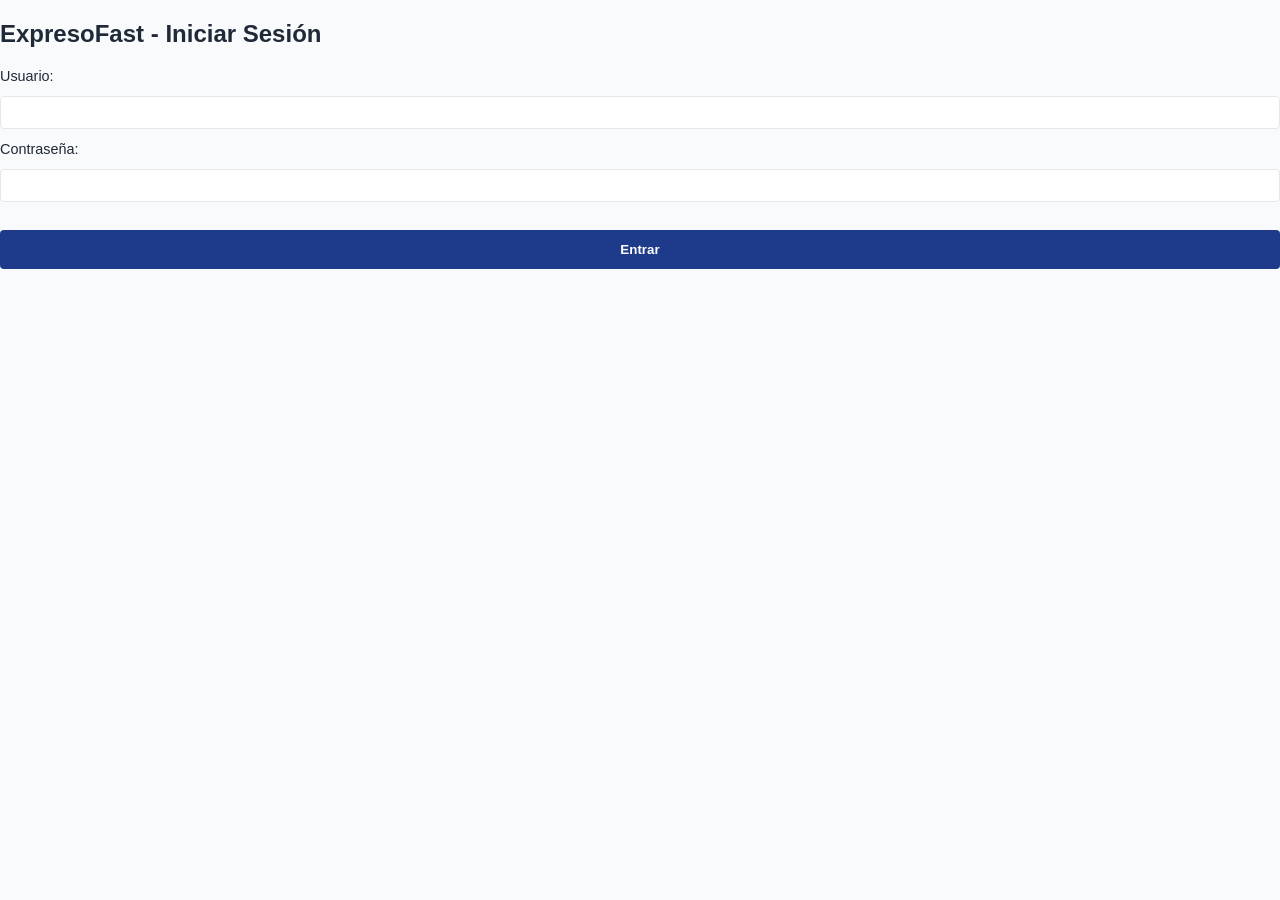
==== frontend/index.html @ 1f8c97b3 "build: create project based on previous" ====
<!DOCTYPE html>
<html lang="es">
<head>
    <meta charset="UTF-8">
    <meta name="viewport" content="width=device-width, initial-scale=1.0">
    <title>ExpresoFast - Control de Envíos</title>
    <link rel="stylesheet" href="styles.css">
    <style>
        /* Estilos rápidos para el modal */
        .modal { display: none; position: fixed; z-index: 1000; left: 0; top: 0; width: 100%; height: 100%; overflow: auto; background-color: rgba(0,0,0,0.5); }
        .modal-content { background-color: #fefefe; margin: 10% auto; padding: 20px; border: 1px solid #888; width: 80%; max-width: 600px; display: flex; flex-direction: column; }
        .close { color: #aaa; float: right; font-size: 28px; font-weight: bold; cursor: pointer; align-self: flex-end; }
        .close:hover, .close:focus { color: black; text-decoration: none; cursor: pointer; }
        .bitacora-filtros { margin-bottom: 15px; }
    </style>
</head>
<body>
    <header>
        <div class="logo">ExpresoFast Control Panel</div>
        <nav>
            <ul>
                <li><a href="#">Dashboard</a></li>
                <li id="menu-reportes"><a href="#">Reportes</a></li>
                <li><a href="#" id="btn-logout">Cerrar Sesión</a></li>
            </ul>
        </nav>
    </header>

    <main>
        <aside class="sidebar">
            <h3>Filtros de Estado</h3>
            <ul class="filtros">
                <li><button onclick="filtrar('TODOS')">Todos</button></li>
                <li><button onclick="filtrar('PENDIENTE')">Pendientes</button></li>
                <li><button onclick="filtrar('EN_TRANSITO')">En Tránsito</button></li>
                <li><button onclick="filtrar('ENTREGADO')">Entregados</button></li>
            </ul>

            <div id="panel-registrar" style="display: none;">
                <h3>Registrar Nuevo Envío</h3>
                <form id="form-envio">
                    <label for="codigoRastreo">Código Rastreo:</label>
                    <input type="text" id="codigoRastreo" required>
                    
                    <label for="direccionDestino">Dirección Destino:</label>
                    <input type="text" id="direccionDestino" required>
                    
                    <label for="pesoKg">Peso (Kg):</label>
                    <input type="number" id="pesoKg" step="0.01" required>
                    
                    <label for="costo">Costo:</label>
                    <input type="number" id="costo" step="0.01" required>
                    
                    <label for="vehiculoId">ID Vehículo:</label>
                    <input type="number" id="vehiculoId" required>
                    
                    <label for="conductorId">ID Conductor:</label>
                    <input type="number" id="conductorId" required>
                    
                    <button type="submit">Registrar</button>
                </form>
            </div>
        </aside>

        <section class="tablero">
            <h2>Tablero de Control - <span id="user-info"></span></h2>
            <div id="envios-grid" class="grid">
                <!-- Tarjetas generadas dinámicamente -->
            </div>
        </section>
    </main>

    <!-- Modal de Bitácora -->
    <div id="bitacoraModal" class="modal">
        <div class="modal-content">
            <span class="close" id="closeBitacoraModal">&times;</span>
            <h2>Historial de Auditoría</h2>
            <div class="bitacora-filtros">
                <label>Desde: <input type="date" id="filtroFechaInicio"></label>
                <label>Hasta: <input type="date" id="filtroFechaFin"></label>
                <button onclick="filtrarBitacora()">Filtrar</button>
            </div>
            <div id="bitacora-list">
                <!-- Historial -->
            </div>
        </div>
    </div>

    <script src="app.js"></script>
</body>
</html>
---- frontend/styles.css ----
:root {
    --primary-color: #1e3a8a; /* Corporative */
    --secondary-color: #f3f4f6;
    --text-color: #1f2937;
    --border-color: #e5e7eb;
    
    /* Status colors */
    --status-entregado: #16a34a;
    --status-en-transito: #2563eb;
    --status-pendiente: #d97706;
    --status-cancelado: #dc2626;
}

body {
    font-family: 'Segoe UI', Tahoma, Geneva, Verdana, sans-serif;
    margin: 0;
    padding: 0;
    color: var(--text-color);
    background-color: #f9fafb;
}

header {
    background-color: var(--primary-color);
    color: white;
    padding: 1rem 2rem;
    display: flex;
    justify-content: space-between;
    align-items: center;
}

header .logo {
    font-size: 1.5rem;
    font-weight: bold;
}

nav ul {
    list-style: none;
    margin: 0;
    padding: 0;
    display: flex;
    gap: 1.5rem;
}

nav a {
    color: white;
    text-decoration: none;
}

main {
    display: flex;
    padding: 2rem;
    gap: 2rem;
}

.sidebar {
    width: 300px;
    background: white;
    padding: 1.5rem;
    border-radius: 8px;
    box-shadow: 0 1px 3px rgba(0,0,0,0.1);
    height: fit-content;
}

.sidebar h3 {
    margin-top: 0;
}

.filtros {
    list-style: none;
    padding: 0;
    display: flex;
    flex-direction: column;
    gap: 0.5rem;
    margin-bottom: 2rem;
}

.filtros button {
    width: 100%;
    padding: 0.5rem;
    background: var(--secondary-color);
    border: 1px solid var(--border-color);
    border-radius: 4px;
    cursor: pointer;
    text-align: left;
}

.filtros button:hover {
    background: #e5e7eb;
}

form {
    display: flex;
    flex-direction: column;
    gap: 0.75rem;
}

form label {
    font-weight: 500;
    font-size: 0.9rem;
}

form input {
    padding: 0.5rem;
    border: 1px solid var(--border-color);
    border-radius: 4px;
}

form button {
    margin-top: 1rem;
    padding: 0.75rem;
    background-color: var(--primary-color);
    color: white;
    border: none;
    border-radius: 4px;
    cursor: pointer;
    font-weight: bold;
}

.tablero {
    flex: 1;
}

.grid {
    display: grid;
    grid-template-columns: repeat(auto-fit, minmax(280px, 1fr));
    gap: 1.5rem;
}

.tarjeta-envio {
    background: white;
    border-radius: 8px;
    padding: 1.5rem;
    box-shadow: 0 2px 4px rgba(0,0,0,0.05);
    border: 1px solid var(--border-color);
}

.tarjeta-envio h4 {
    margin-top: 0;
    margin-bottom: 0.5rem;
}

.pill-status {
    display: inline-block;
    padding: 0.25rem 0.75rem;
    border-radius: 999px;
    color: white;
    font-size: 0.75rem;
    font-weight: bold;
    margin-bottom: 1rem;
}

.status-ENTREGADO { background-color: var(--status-entregado); }
.status-EN_TRANSITO { background-color: var(--status-en-transito); }
.status-PENDIENTE { background-color: var(--status-pendiente); }
.status-CANCELADO { background-color: var(--status-cancelado); }

.acciones {
    margin-top: 1rem;
    display: flex;
    gap: 0.5rem;
}

.acciones button {
    flex: 1;
    padding: 0.5rem;
    font-size: 0.8rem;
    border: 1px solid var(--border-color);
    background: white;
    border-radius: 4px;
    cursor: pointer;
}

.acciones button:hover {
    background: var(--secondary-color);
}
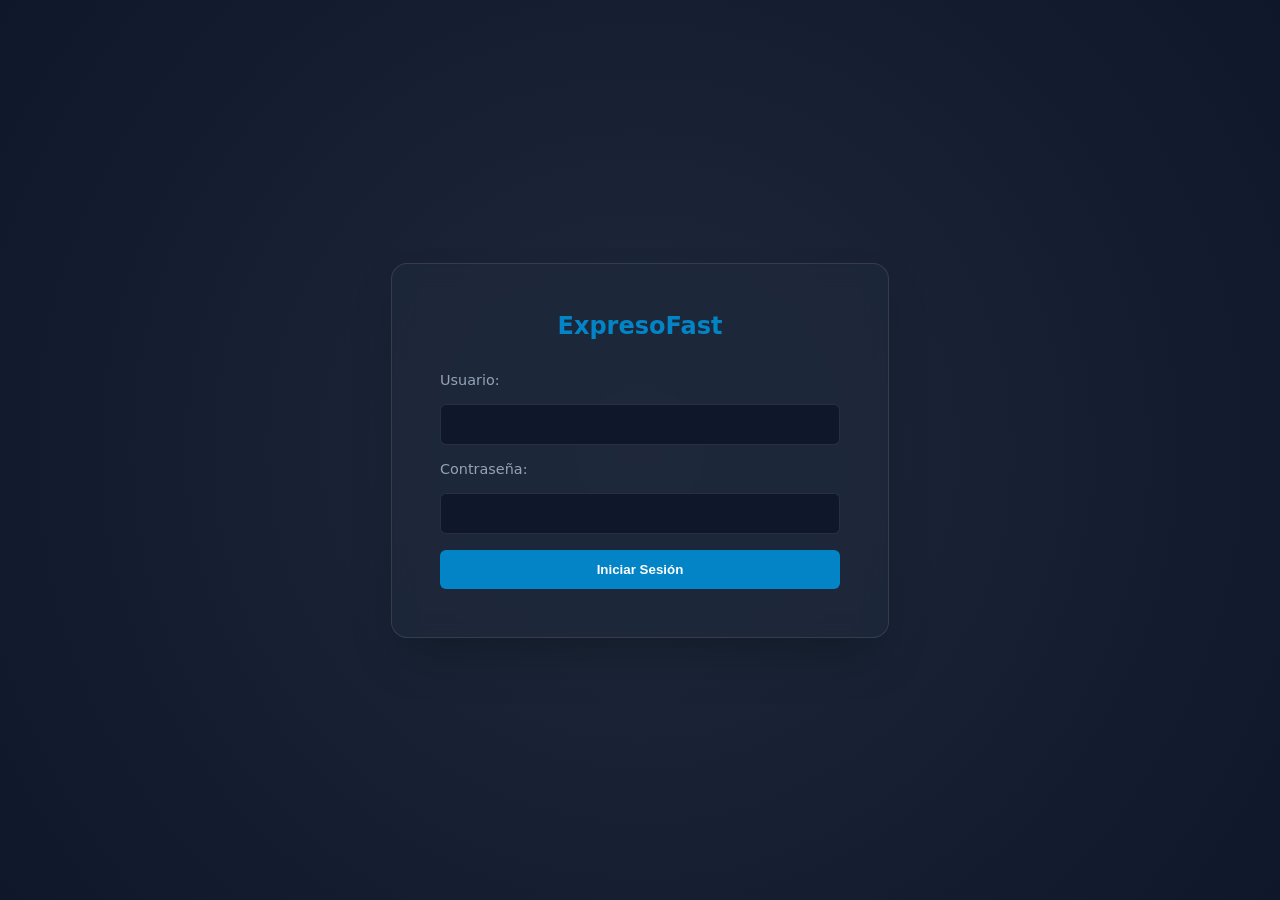
==== commit d5fa98fe: "feat: add full-stack frontend application, security configuration, and Lab 8 assets" ====
--- a/frontend/index.html
+++ b/frontend/index.html
@@ -3,89 +3,26 @@
 <head>
     <meta charset="UTF-8">
     <meta name="viewport" content="width=device-width, initial-scale=1.0">
-    <title>ExpresoFast - Control de Envíos</title>
+    <title>Login - ExpresoFast</title>
+    <meta name="description" content="Portal de inicio de sesión para operadores, administradores y conductores de ExpresoFast.">
     <link rel="stylesheet" href="styles.css">
-    <style>
-        /* Estilos rápidos para el modal */
-        .modal { display: none; position: fixed; z-index: 1000; left: 0; top: 0; width: 100%; height: 100%; overflow: auto; background-color: rgba(0,0,0,0.5); }
-        .modal-content { background-color: #fefefe; margin: 10% auto; padding: 20px; border: 1px solid #888; width: 80%; max-width: 600px; display: flex; flex-direction: column; }
-        .close { color: #aaa; float: right; font-size: 28px; font-weight: bold; cursor: pointer; align-self: flex-end; }
-        .close:hover, .close:focus { color: black; text-decoration: none; cursor: pointer; }
-        .bitacora-filtros { margin-bottom: 15px; }
-    </style>
 </head>
 <body>
-    <header>
-        <div class="logo">ExpresoFast Control Panel</div>
-        <nav>
-            <ul>
-                <li><a href="#">Dashboard</a></li>
-                <li id="menu-reportes"><a href="#">Reportes</a></li>
-                <li><a href="#" id="btn-logout">Cerrar Sesión</a></li>
-            </ul>
-        </nav>
-    </header>
-
-    <main>
-        <aside class="sidebar">
-            <h3>Filtros de Estado</h3>
-            <ul class="filtros">
-                <li><button onclick="filtrar('TODOS')">Todos</button></li>
-                <li><button onclick="filtrar('PENDIENTE')">Pendientes</button></li>
-                <li><button onclick="filtrar('EN_TRANSITO')">En Tránsito</button></li>
-                <li><button onclick="filtrar('ENTREGADO')">Entregados</button></li>
-            </ul>
-
-            <div id="panel-registrar" style="display: none;">
-                <h3>Registrar Nuevo Envío</h3>
-                <form id="form-envio">
-                    <label for="codigoRastreo">Código Rastreo:</label>
-                    <input type="text" id="codigoRastreo" required>
-                    
-                    <label for="direccionDestino">Dirección Destino:</label>
-                    <input type="text" id="direccionDestino" required>
-                    
-                    <label for="pesoKg">Peso (Kg):</label>
-                    <input type="number" id="pesoKg" step="0.01" required>
-                    
-                    <label for="costo">Costo:</label>
-                    <input type="number" id="costo" step="0.01" required>
-                    
-                    <label for="vehiculoId">ID Vehículo:</label>
-                    <input type="number" id="vehiculoId" required>
-                    
-                    <label for="conductorId">ID Conductor:</label>
-                    <input type="number" id="conductorId" required>
-                    
-                    <button type="submit">Registrar</button>
-                </form>
-            </div>
-        </aside>
-
-        <section class="tablero">
-            <h2>Tablero de Control - <span id="user-info"></span></h2>
-            <div id="envios-grid" class="grid">
-                <!-- Tarjetas generadas dinámicamente -->
-            </div>
-        </section>
-    </main>
-
-    <!-- Modal de Bitácora -->
-    <div id="bitacoraModal" class="modal">
-        <div class="modal-content">
-            <span class="close" id="closeBitacoraModal">&times;</span>
-            <h2>Historial de Auditoría</h2>
-            <div class="bitacora-filtros">
-                <label>Desde: <input type="date" id="filtroFechaInicio"></label>
-                <label>Hasta: <input type="date" id="filtroFechaFin"></label>
-                <button onclick="filtrarBitacora()">Filtrar</button>
-            </div>
-            <div id="bitacora-list">
-                <!-- Historial -->
-            </div>
+    <div class="login-wrapper">
+        <div class="login-box">
+            <h2>ExpresoFast</h2>
+            <div id="login-error" class="error-msg" aria-live="polite"></div>
+            <form id="loginForm">
+                <label for="username">Usuario:</label>
+                <input type="text" id="username" name="username" required aria-required="true">
+                
+                <label for="password">Contraseña:</label>
+                <input type="password" id="password" name="password" required aria-required="true">
+                
+                <button type="submit" class="btn-primary">Iniciar Sesión</button>
+            </form>
         </div>
     </div>
-
     <script src="app.js"></script>
 </body>
 </html>
--- a/frontend/styles.css
+++ b/frontend/styles.css
@@ -1,175 +1,278 @@
 :root {
-    --primary-color: #1e3a8a; /* Corporative */
-    --secondary-color: #f3f4f6;
-    --text-color: #1f2937;
-    --border-color: #e5e7eb;
-    
-    /* Status colors */
-    --status-entregado: #16a34a;
-    --status-en-transito: #2563eb;
-    --status-pendiente: #d97706;
-    --status-cancelado: #dc2626;
+    --primary-color: #0284c7;
+    --primary-dark: #0369a1;
+    --bg-dark: #0f172a;
+    --bg-card: #1e293b;
+    --text-main: #f8fafc;
+    --text-muted: #94a3b8;
+    --accent-success: #22c55e;
+    --accent-warning: #eab308;
+    --font-family: 'Inter', system-ui, sans-serif;
 }
 
 body {
-    font-family: 'Segoe UI', Tahoma, Geneva, Verdana, sans-serif;
+    font-family: var(--font-family);
     margin: 0;
     padding: 0;
-    color: var(--text-color);
-    background-color: #f9fafb;
-}
+    color: var(--text-main);
+    background-color: var(--bg-dark);
+    display: flex;
+    flex-direction: column;
+    min-height: 100vh;
+}
+
+h1, h2, h3, h4 { margin-top: 0; }
+a { text-decoration: none; color: inherit; }
 
 header {
-    background-color: var(--primary-color);
-    color: white;
+    background-color: var(--bg-card);
     padding: 1rem 2rem;
     display: flex;
     justify-content: space-between;
     align-items: center;
-}
-
-header .logo {
-    font-size: 1.5rem;
-    font-weight: bold;
-}
-
+    border-bottom: 1px solid rgba(255,255,255,0.1);
+    box-shadow: 0 4px 6px -1px rgba(0, 0, 0, 0.1);
+}
+header .logo { font-size: 1.5rem; font-weight: bold; color: var(--primary-color); }
+.header-actions { display: flex; align-items: center; gap: 1rem; }
+
+nav {
+    background-color: var(--bg-card);
+    padding: 0 2rem;
+    border-bottom: 1px solid rgba(255,255,255,0.05);
+}
 nav ul {
-    list-style: none;
-    margin: 0;
-    padding: 0;
-    display: flex;
-    gap: 1.5rem;
-}
-
-nav a {
-    color: white;
-    text-decoration: none;
+    list-style: none; margin: 0; padding: 0;
+    display: flex; gap: 1.5rem;
+}
+nav button {
+    background: transparent;
+    color: var(--text-muted);
+    border: none;
+    padding: 1rem 0;
+    font-size: 1rem;
+    cursor: pointer;
+    border-bottom: 2px solid transparent;
+    transition: all 0.3s;
+}
+nav button:hover, nav button.active {
+    color: var(--primary-color);
+    border-bottom: 2px solid var(--primary-color);
 }
 
 main {
     display: flex;
+    flex: 1;
     padding: 2rem;
     gap: 2rem;
-}
-
-.sidebar {
-    width: 300px;
-    background: white;
-    padding: 1.5rem;
-    border-radius: 8px;
-    box-shadow: 0 1px 3px rgba(0,0,0,0.1);
+    max-width: 1400px;
+    margin: 0 auto;
+    width: 100%;
+    box-sizing: border-box;
+}
+
+aside {
+    width: 320px;
+    background-color: var(--bg-card);
+    padding: 1.5rem;
+    border-radius: 12px;
     height: fit-content;
-}
-
-.sidebar h3 {
-    margin-top: 0;
-}
-
-.filtros {
-    list-style: none;
-    padding: 0;
-    display: flex;
-    flex-direction: column;
-    gap: 0.5rem;
-    margin-bottom: 2rem;
-}
-
-.filtros button {
-    width: 100%;
-    padding: 0.5rem;
-    background: var(--secondary-color);
-    border: 1px solid var(--border-color);
-    border-radius: 4px;
-    cursor: pointer;
-    text-align: left;
-}
-
-.filtros button:hover {
-    background: #e5e7eb;
-}
+    box-shadow: 0 10px 15px -3px rgba(0, 0, 0, 0.1);
+}
+.aside-info { font-size: 0.9rem; color: var(--text-muted); line-height: 1.5; }
 
 form {
     display: flex;
     flex-direction: column;
-    gap: 0.75rem;
-}
-
-form label {
-    font-weight: 500;
-    font-size: 0.9rem;
-}
-
-form input {
-    padding: 0.5rem;
-    border: 1px solid var(--border-color);
-    border-radius: 4px;
-}
-
-form button {
-    margin-top: 1rem;
+    gap: 1rem;
+}
+label { font-size: 0.9rem; color: var(--text-muted); }
+input {
+    padding: 0.75rem;
+    background-color: var(--bg-dark);
+    border: 1px solid rgba(255,255,255,0.1);
+    border-radius: 6px;
+    color: var(--text-main);
+}
+input:focus {
+    outline: none;
+    border-color: var(--primary-color);
+    box-shadow: 0 0 0 2px rgba(2, 132, 199, 0.2);
+}
+.btn-primary {
     padding: 0.75rem;
     background-color: var(--primary-color);
     color: white;
     border: none;
-    border-radius: 4px;
-    cursor: pointer;
-    font-weight: bold;
-}
-
-.tablero {
-    flex: 1;
-}
-
-.grid {
+    border-radius: 6px;
+    cursor: pointer;
+    font-weight: 600;
+    transition: background-color 0.2s;
+}
+.btn-primary:hover { background-color: var(--primary-dark); }
+.btn-secondary {
+    padding: 0.5rem;
+    background-color: transparent;
+    color: var(--text-muted);
+    border: 1px solid rgba(255,255,255,0.1);
+    border-radius: 6px;
+    cursor: pointer;
+    transition: all 0.2s;
+}
+.btn-secondary:hover {
+    background-color: rgba(255,255,255,0.05);
+    color: var(--text-main);
+}
+
+#kpiSection {
+    display: grid;
+    grid-template-columns: repeat(auto-fit, minmax(200px, 1fr));
+    gap: 1rem;
+    margin-bottom: 2rem;
+}
+.kpi-card {
+    background: linear-gradient(145deg, var(--bg-card), var(--bg-dark));
+    padding: 1.5rem;
+    border-radius: 12px;
+    border: 1px solid rgba(255,255,255,0.05);
+    display: flex;
+    flex-direction: column;
+    gap: 0.5rem;
+}
+.kpi-title { font-size: 0.9rem; color: var(--text-muted); }
+.kpi-value { font-size: 2rem; font-weight: bold; color: var(--text-main); }
+
+.tablero { flex: 1; }
+#enviosGrid {
     display: grid;
     grid-template-columns: repeat(auto-fit, minmax(280px, 1fr));
     gap: 1.5rem;
 }
 
-.tarjeta-envio {
-    background: white;
-    border-radius: 8px;
-    padding: 1.5rem;
-    box-shadow: 0 2px 4px rgba(0,0,0,0.05);
-    border: 1px solid var(--border-color);
-}
-
-.tarjeta-envio h4 {
-    margin-top: 0;
-    margin-bottom: 0.5rem;
-}
-
-.pill-status {
-    display: inline-block;
+article {
+    background-color: var(--bg-card);
+    border-radius: 12px;
+    padding: 1.5rem;
+    border: 1px solid rgba(255,255,255,0.05);
+    display: flex;
+    flex-direction: column;
+    gap: 1rem;
+    box-shadow: 0 4px 6px -1px rgba(0, 0, 0, 0.1);
+    transition: transform 0.2s, box-shadow 0.2s;
+}
+article:hover {
+    transform: translateY(-4px);
+    box-shadow: 0 10px 15px -3px rgba(0,0,0,0.2);
+}
+.card-header { display: flex; justify-content: space-between; align-items: flex-start; }
+.card-header h4 { margin: 0; font-size: 1.1rem; }
+.badge {
     padding: 0.25rem 0.75rem;
-    border-radius: 999px;
-    color: white;
+    border-radius: 9999px;
     font-size: 0.75rem;
+    font-weight: 600;
+}
+.badge.status-ENTREGADO { background-color: rgba(34, 197, 94, 0.2); color: var(--accent-success); }
+.badge.status-EN_TRANSITO { background-color: rgba(2, 132, 199, 0.2); color: var(--primary-color); }
+.badge.status-PENDIENTE { background-color: rgba(234, 179, 8, 0.2); color: var(--accent-warning); }
+.card-body p { margin: 0 0 0.5rem 0; font-size: 0.9rem; color: var(--text-muted); }
+.card-body strong { color: var(--text-main); }
+.card-actions { display: flex; gap: 0.5rem; margin-top: auto; }
+.card-actions button { flex: 1; }
+
+footer {
+    background-color: var(--bg-card);
+    padding: 1.5rem;
+    text-align: center;
+    color: var(--text-muted);
+    border-top: 1px solid rgba(255,255,255,0.05);
+}
+
+.login-wrapper {
+    display: flex;
+    align-items: center;
+    justify-content: center;
+    min-height: 100vh;
+    background: radial-gradient(circle at center, var(--bg-card), var(--bg-dark));
+}
+.login-box {
+    background: rgba(30, 41, 59, 0.8);
+    backdrop-filter: blur(12px);
+    padding: 3rem;
+    border-radius: 16px;
+    width: 100%;
+    max-width: 400px;
+    border: 1px solid rgba(255,255,255,0.1);
+    box-shadow: 0 25px 50px -12px rgba(0, 0, 0, 0.25);
+}
+.login-box h2 { text-align: center; margin-bottom: 2rem; color: var(--primary-color); }
+.error-msg {
+    background: rgba(220, 38, 38, 0.2);
+    color: #fca5a5;
+    padding: 0.75rem;
+    border-radius: 6px;
+    font-size: 0.9rem;
+    margin-bottom: 1rem;
+    display: none;
+    border: 1px solid rgba(220, 38, 38, 0.3);
+}
+
+.modal {
+    display: none; position: fixed; z-index: 1000; left: 0; top: 0; width: 100%; height: 100%;
+    background-color: rgba(15, 23, 42, 0.8);
+    backdrop-filter: blur(4px);
+}
+.modal-content {
+    background-color: var(--bg-card);
+    margin: 5% auto; padding: 2rem; border-radius: 12px;
+    width: 90%; max-width: 800px;
+    border: 1px solid rgba(255,255,255,0.1);
+    box-shadow: 0 25px 50px -12px rgba(0,0,0,0.5);
+}
+.close { color: var(--text-muted); float: right; font-size: 1.5rem; cursor: pointer; }
+.close:hover { color: var(--text-main); }
+.table-wrapper { overflow-x: auto; margin-top: 1rem; }
+table { width: 100%; border-collapse: collapse; }
+th, td { padding: 1rem; text-align: left; border-bottom: 1px solid rgba(255,255,255,0.05); }
+th { color: var(--text-muted); font-weight: 500; }
+
+.nav-header-mobile {
+    display: none;
+    justify-content: space-between;
+    align-items: center;
+    padding: 1rem 0;
+}
+.nav-title-mobile {
     font-weight: bold;
-    margin-bottom: 1rem;
-}
-
-.status-ENTREGADO { background-color: var(--status-entregado); }
-.status-EN_TRANSITO { background-color: var(--status-en-transito); }
-.status-PENDIENTE { background-color: var(--status-pendiente); }
-.status-CANCELADO { background-color: var(--status-cancelado); }
-
-.acciones {
-    margin-top: 1rem;
-    display: flex;
-    gap: 0.5rem;
-}
-
-.acciones button {
-    flex: 1;
+    color: var(--text-muted);
+}
+.hamburger-btn {
+    background: transparent;
+    border: none;
+    color: var(--text-main);
+    cursor: pointer;
+    display: flex;
+    align-items: center;
+    justify-content: center;
     padding: 0.5rem;
-    font-size: 0.8rem;
-    border: 1px solid var(--border-color);
-    background: white;
     border-radius: 4px;
-    cursor: pointer;
-}
-
-.acciones button:hover {
-    background: var(--secondary-color);
-}
+}
+.hamburger-btn:hover {
+    background: rgba(255,255,255,0.05);
+}
+
+@media (max-width: 768px) {
+    main { flex-direction: column; }
+    aside { width: 100%; box-sizing: border-box; }
+    
+    .nav-header-mobile { display: flex; }
+    nav ul { 
+        flex-direction: column; 
+        gap: 0.5rem; 
+        padding-bottom: 1rem; 
+        display: none; 
+    }
+    nav ul.show {
+        display: flex;
+    }
+}
